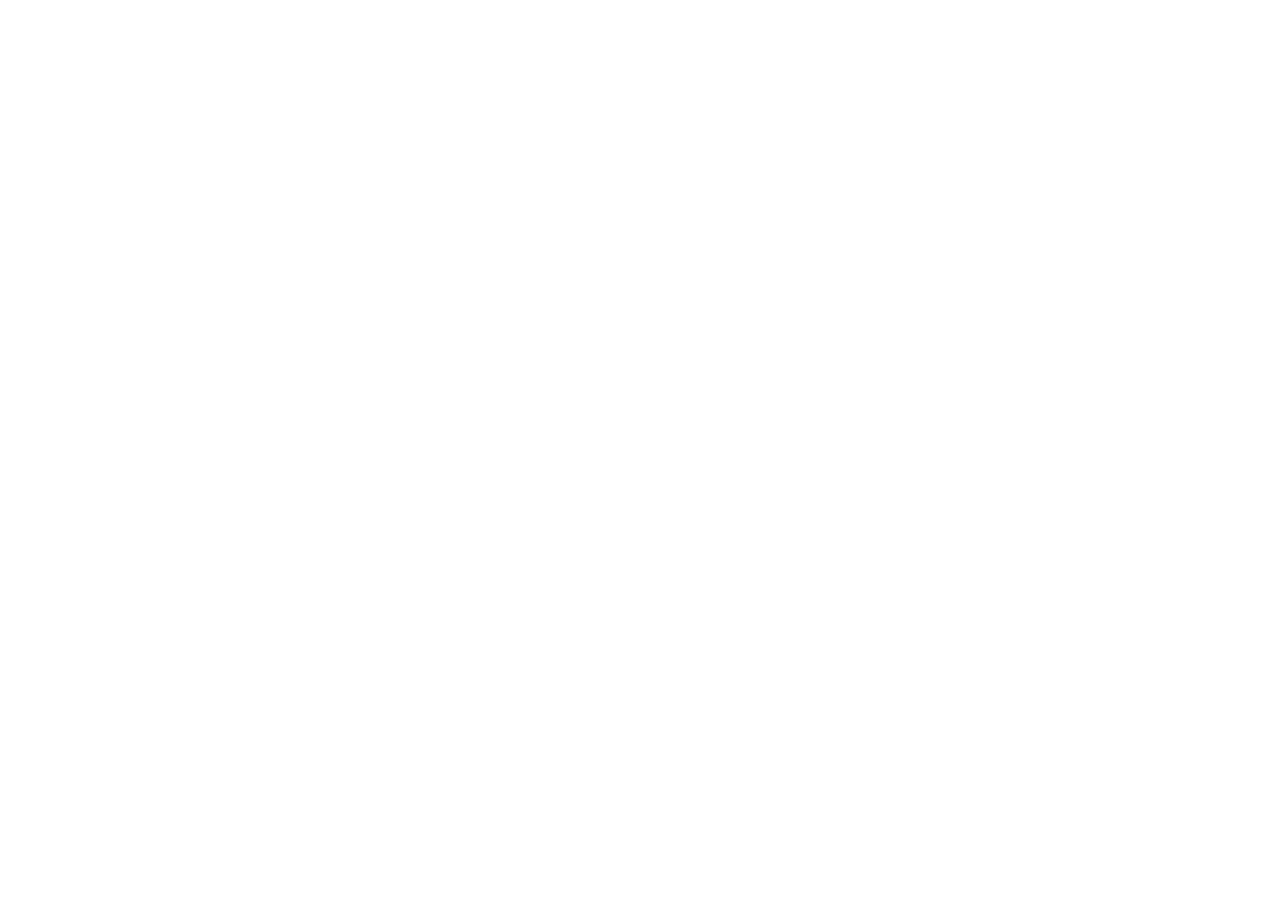
==== NumberGame/index.html @ ace45e11 "initial commit" ====
<!DOCTYPE html>
<html lang="en">
<head>
    <meta charset="UTF-8">
    <meta name="viewport" content="width=device-width, initial-scale=1.0">
    <link rel="stylesheet" href="style.css">
    <title>Number Guessing Game</title>
</head>
<body>
    

    <script src="app.js"></script>
</body>
</html>
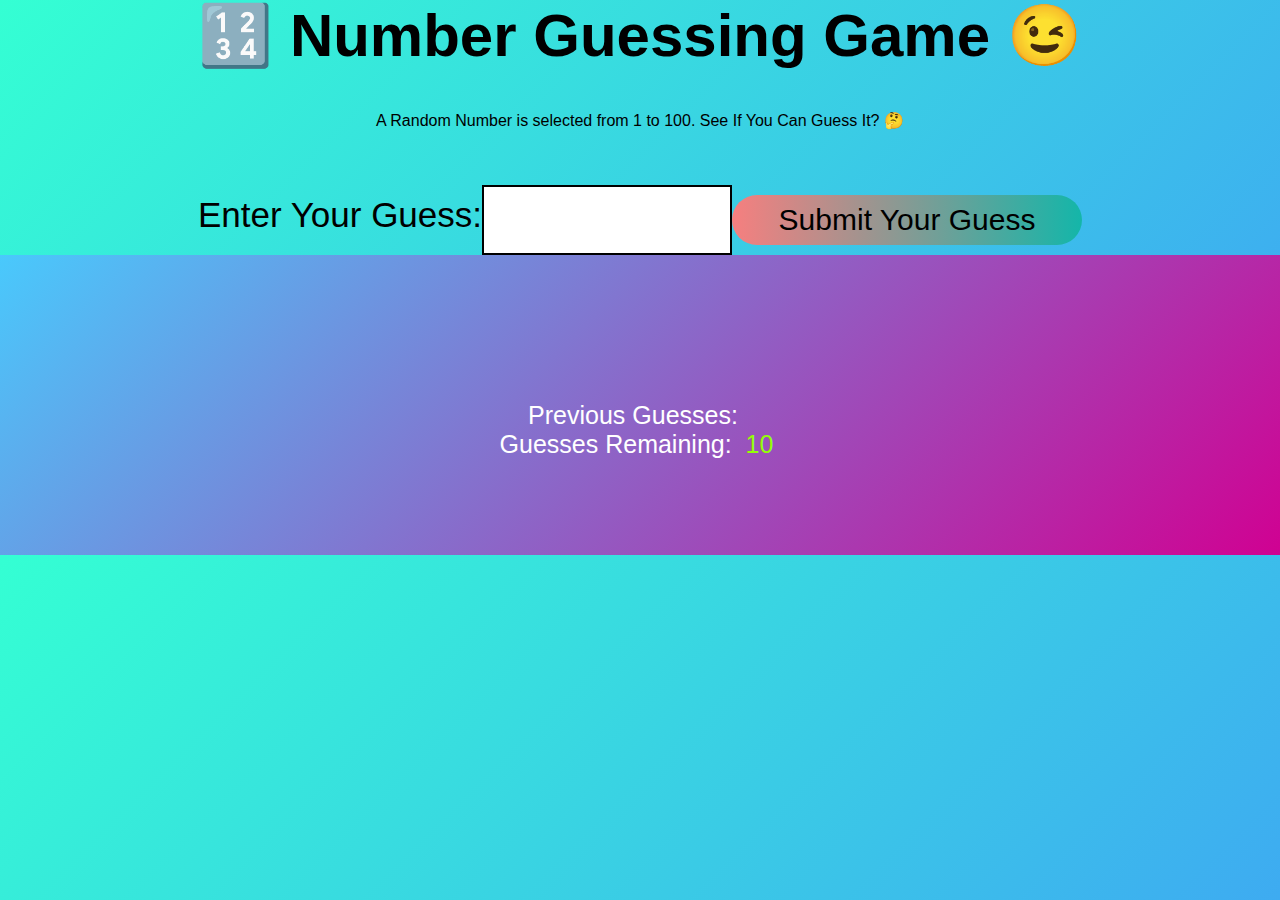
==== commit fb072516: "added guessing number logic" ====
--- a/NumberGame/index.html
+++ b/NumberGame/index.html
@@ -7,6 +7,28 @@
     <title>Number Guessing Game</title>
 </head>
 <body>
+    <div class="container">
+        <div class="head1">
+            <h2>&#128290 Number Guessing Game &#128521</h2>
+        </div>
+        <div class="para">
+            <p>A Random Number is selected from 1 to 100. See If You Can Guess It? &#129300</p>
+        </div> 
+        <div class="form">
+            <label for="">Enter Your Guess: </label>
+            <input type="text" class="guessfield" id="guessid">
+            <button id="btn" class="d-block" onclick="checkGuess()">Submit Your Guess</button>
+
+        </div>
+        
+        <div class="resultParas">
+            <p >Previous Guesses: <span class="guesses"></span></p>
+            <p >Guesses Remaining: <span class="lastResult">10</span></p>
+            <p class="lowOrHi"></p>
+        </div>
+    
+
+    </div>
     
 
     <script src="app.js"></script>
--- a/NumberGame/style.css
+++ b/NumberGame/style.css
@@ -0,0 +1,79 @@
+* {
+    padding: 0;
+    margin: 0;
+    box-sizing: border-box;
+    font-family:  sans-serif;
+}
+
+body{
+    background: linear-gradient(135deg, #34ffd3, #3fa0f5);
+}
+
+.head1{
+    display: flex;
+    align-items: center;
+    justify-content: center;
+    font-size: 40px;
+}
+
+.para{
+    padding-top: 40px;
+    display: flex;
+    align-items: center;
+    justify-content: center;
+}
+
+.form {
+    padding-top: 45px;
+    display: flex;
+    align-items: center;
+    justify-content: center;
+    font-size: 35px;
+}
+
+#guessid {
+    color: #000;
+    width: 250px;
+    height: 70px;
+    font-size: 35px;
+    border-style: none;
+    margin-top: 10px;
+    border: 2px solid #000000;
+    text-align: center;
+}
+
+#btn {
+    background: linear-gradient(90deg, #f67f7f,#14b6a9);
+    color: #000;
+    width: 350px;
+    height: 50px;
+    border-radius: 25px;
+    font-size: 30px;
+    border-style: none;
+    margin-top: 10px;
+}
+
+.lastResult {
+    color: rgb(148, 255, 8);
+    padding: 7px;
+}
+
+.guesses {
+    color: rgb(255, 251, 0);
+    padding: 7px;
+}
+
+.resultParas {
+    box-sizing: border-box;
+    text-align: center;
+    padding-top: 50px;
+    width: 100%;
+    height: 300px;
+    background: linear-gradient(135deg,  #49c9fc, #d00192);
+    color: #fff;
+    font-size: 25px;
+    display: flex;
+    flex-direction: column;
+    justify-content: center;
+    align-items: center;
+}